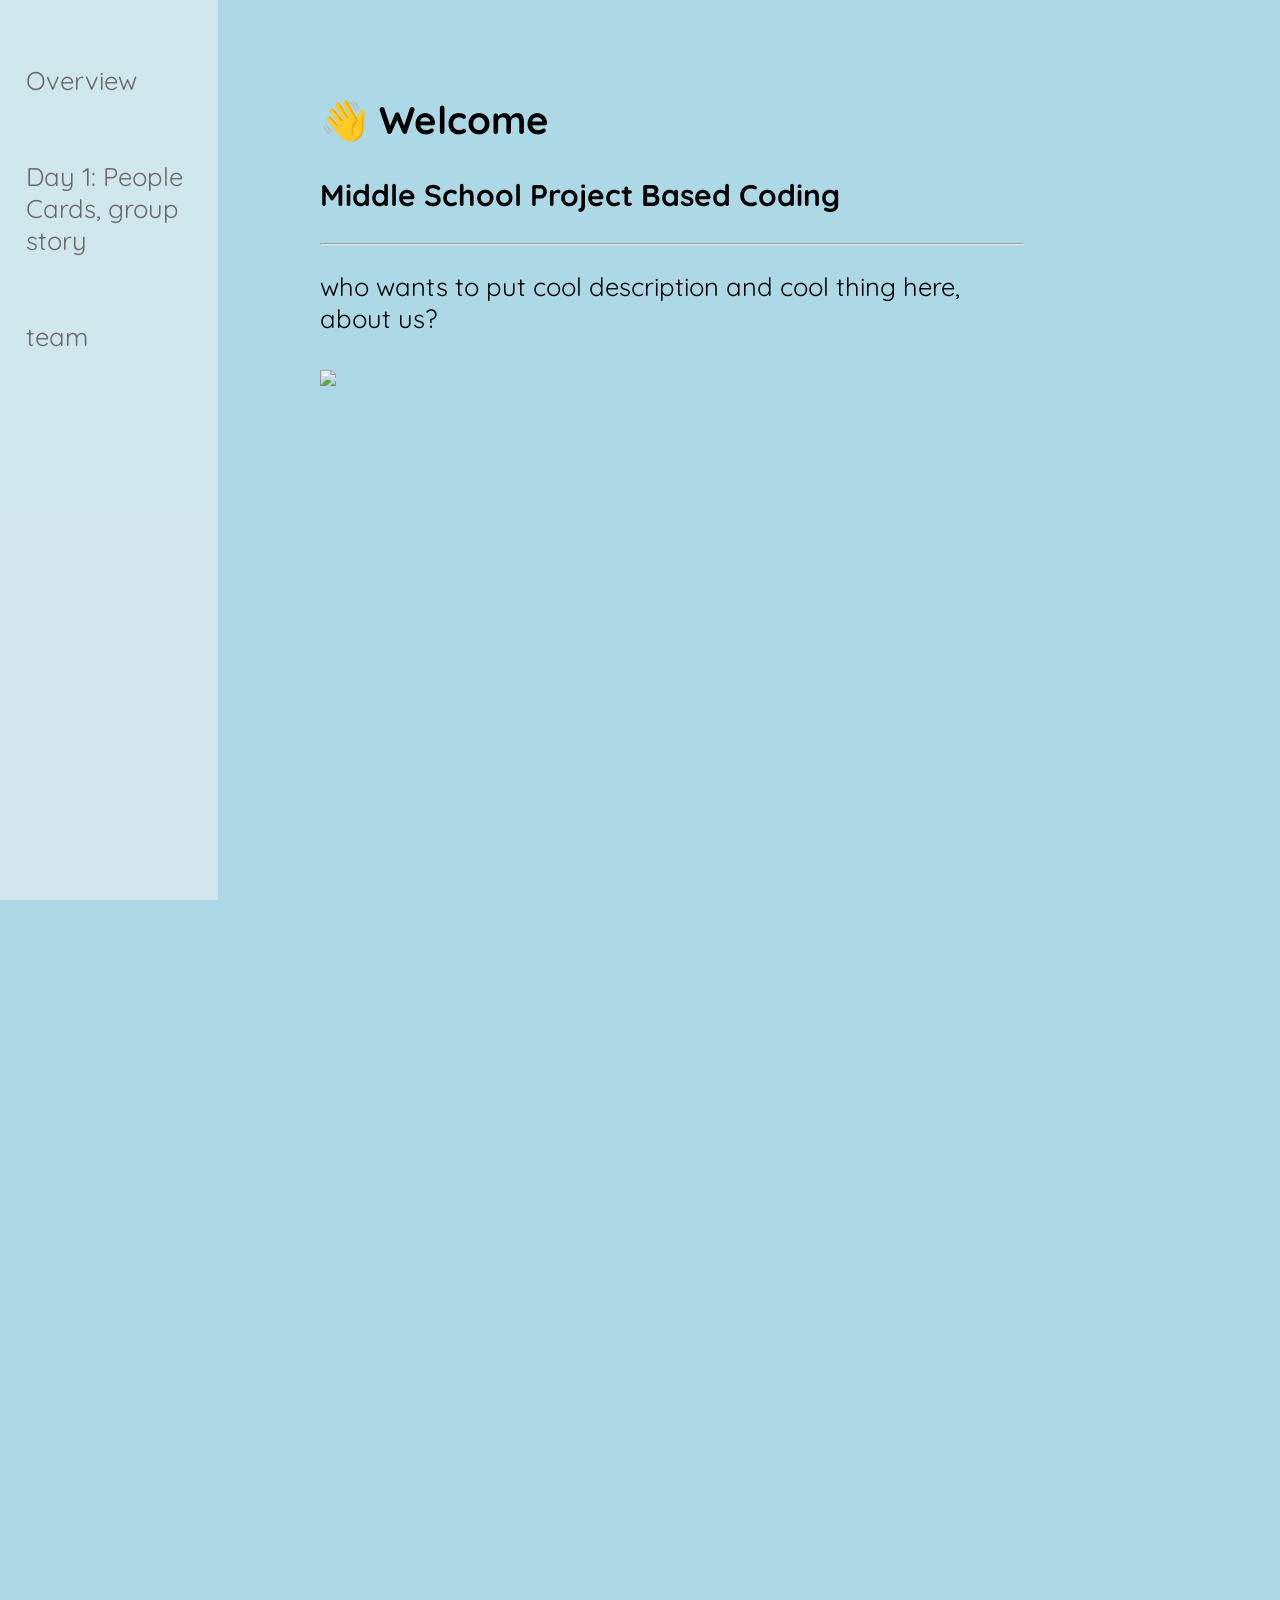
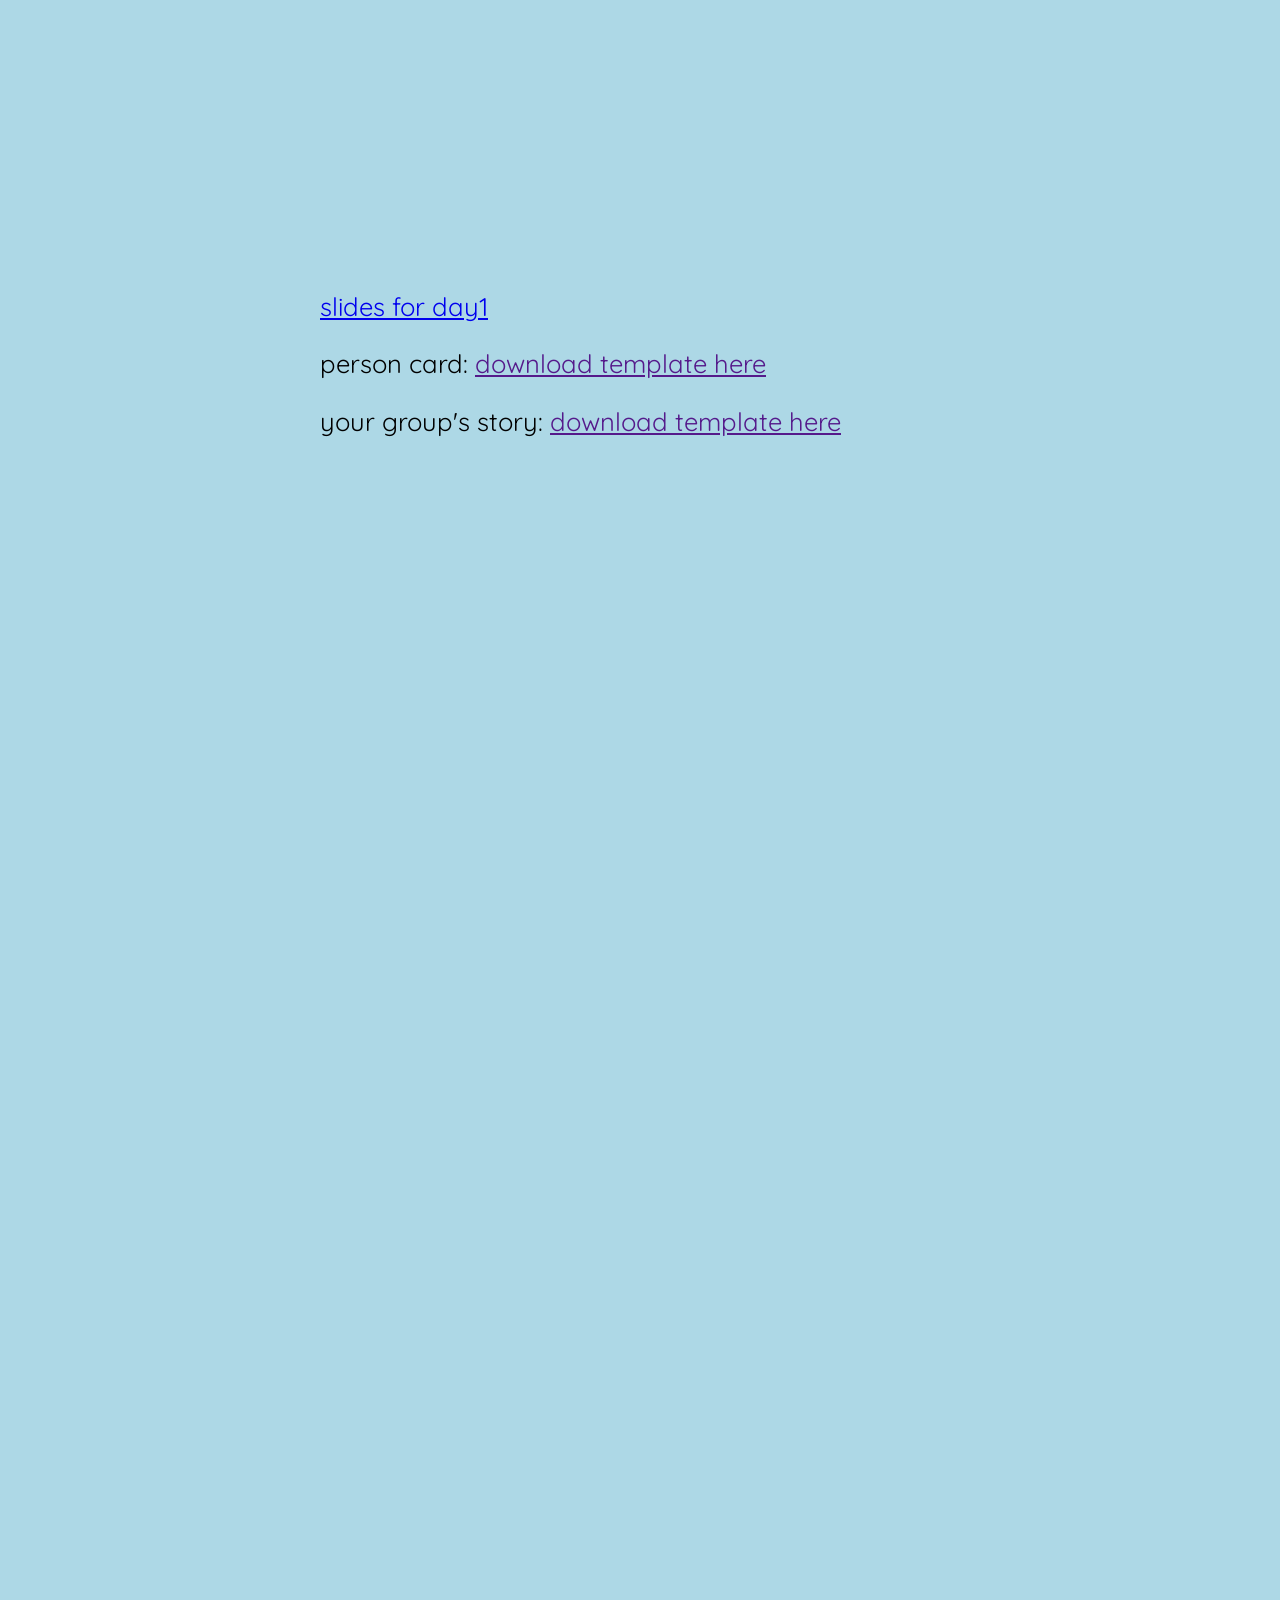
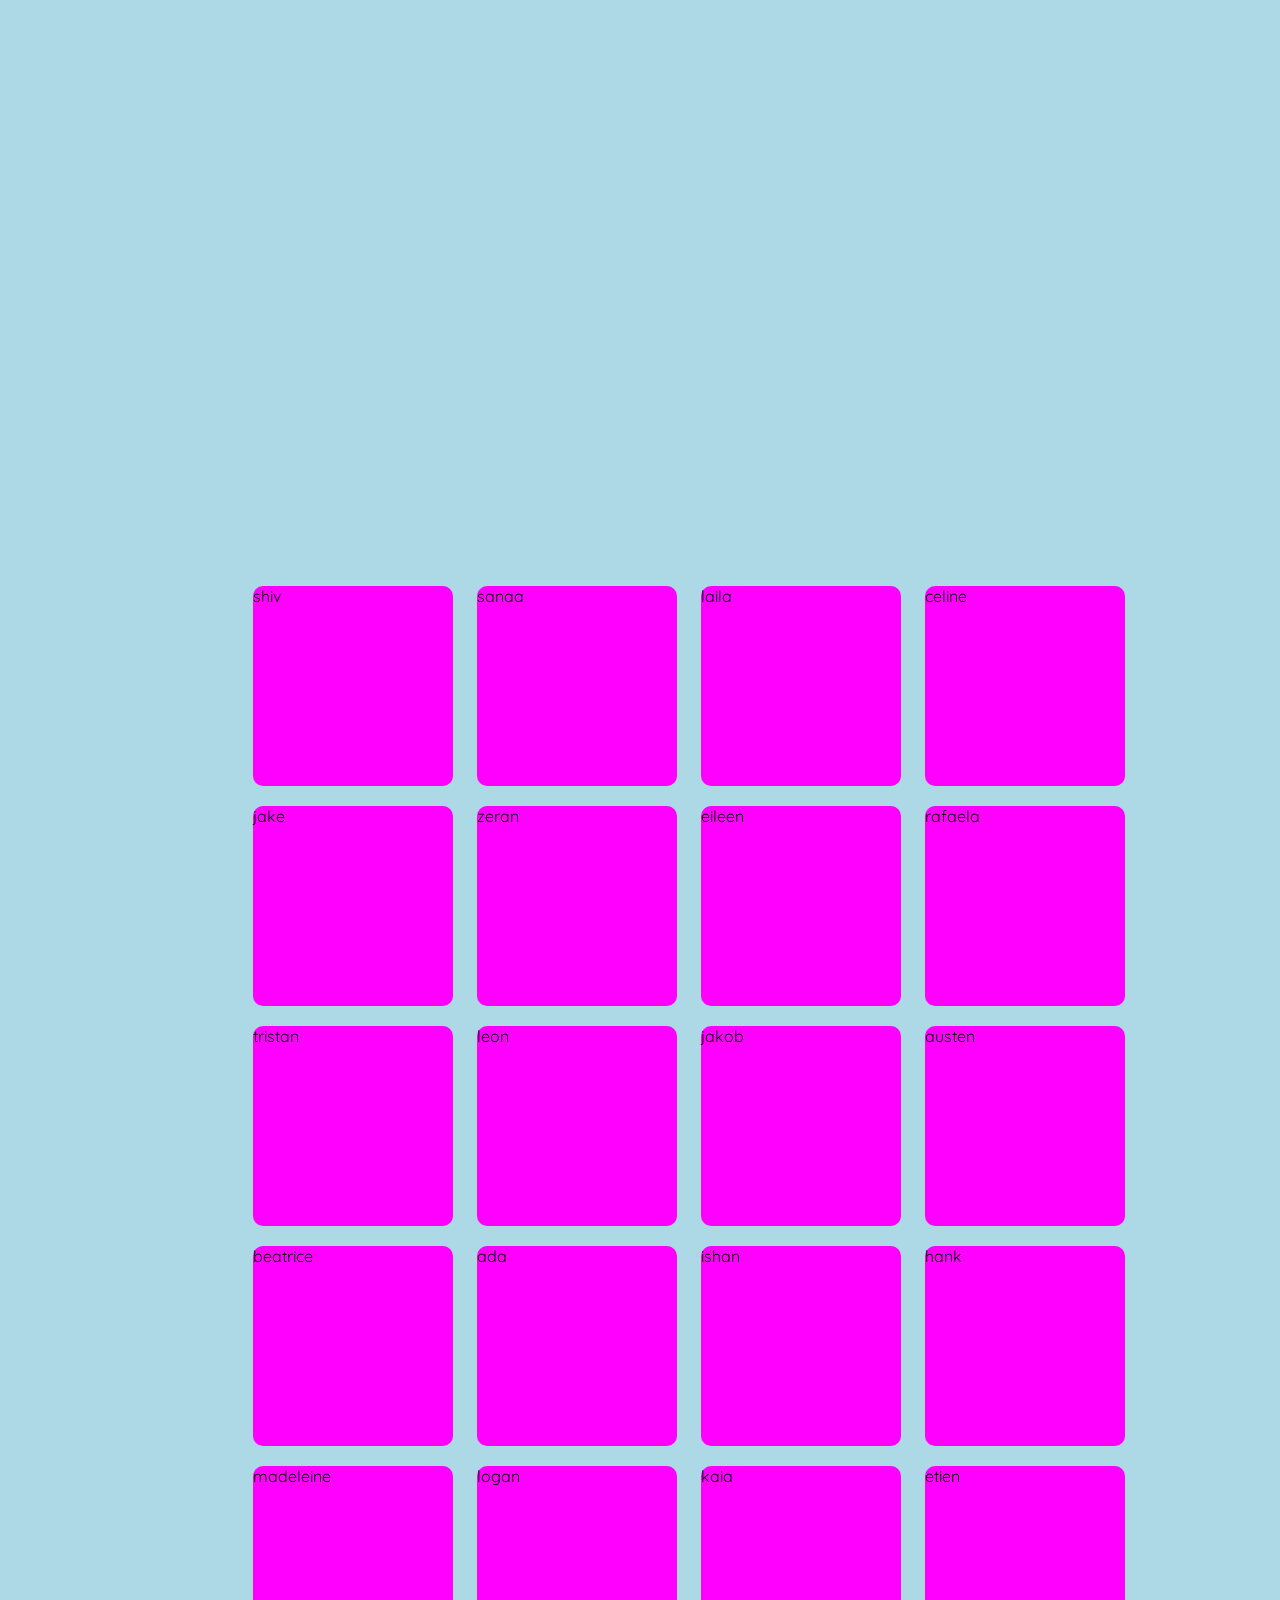
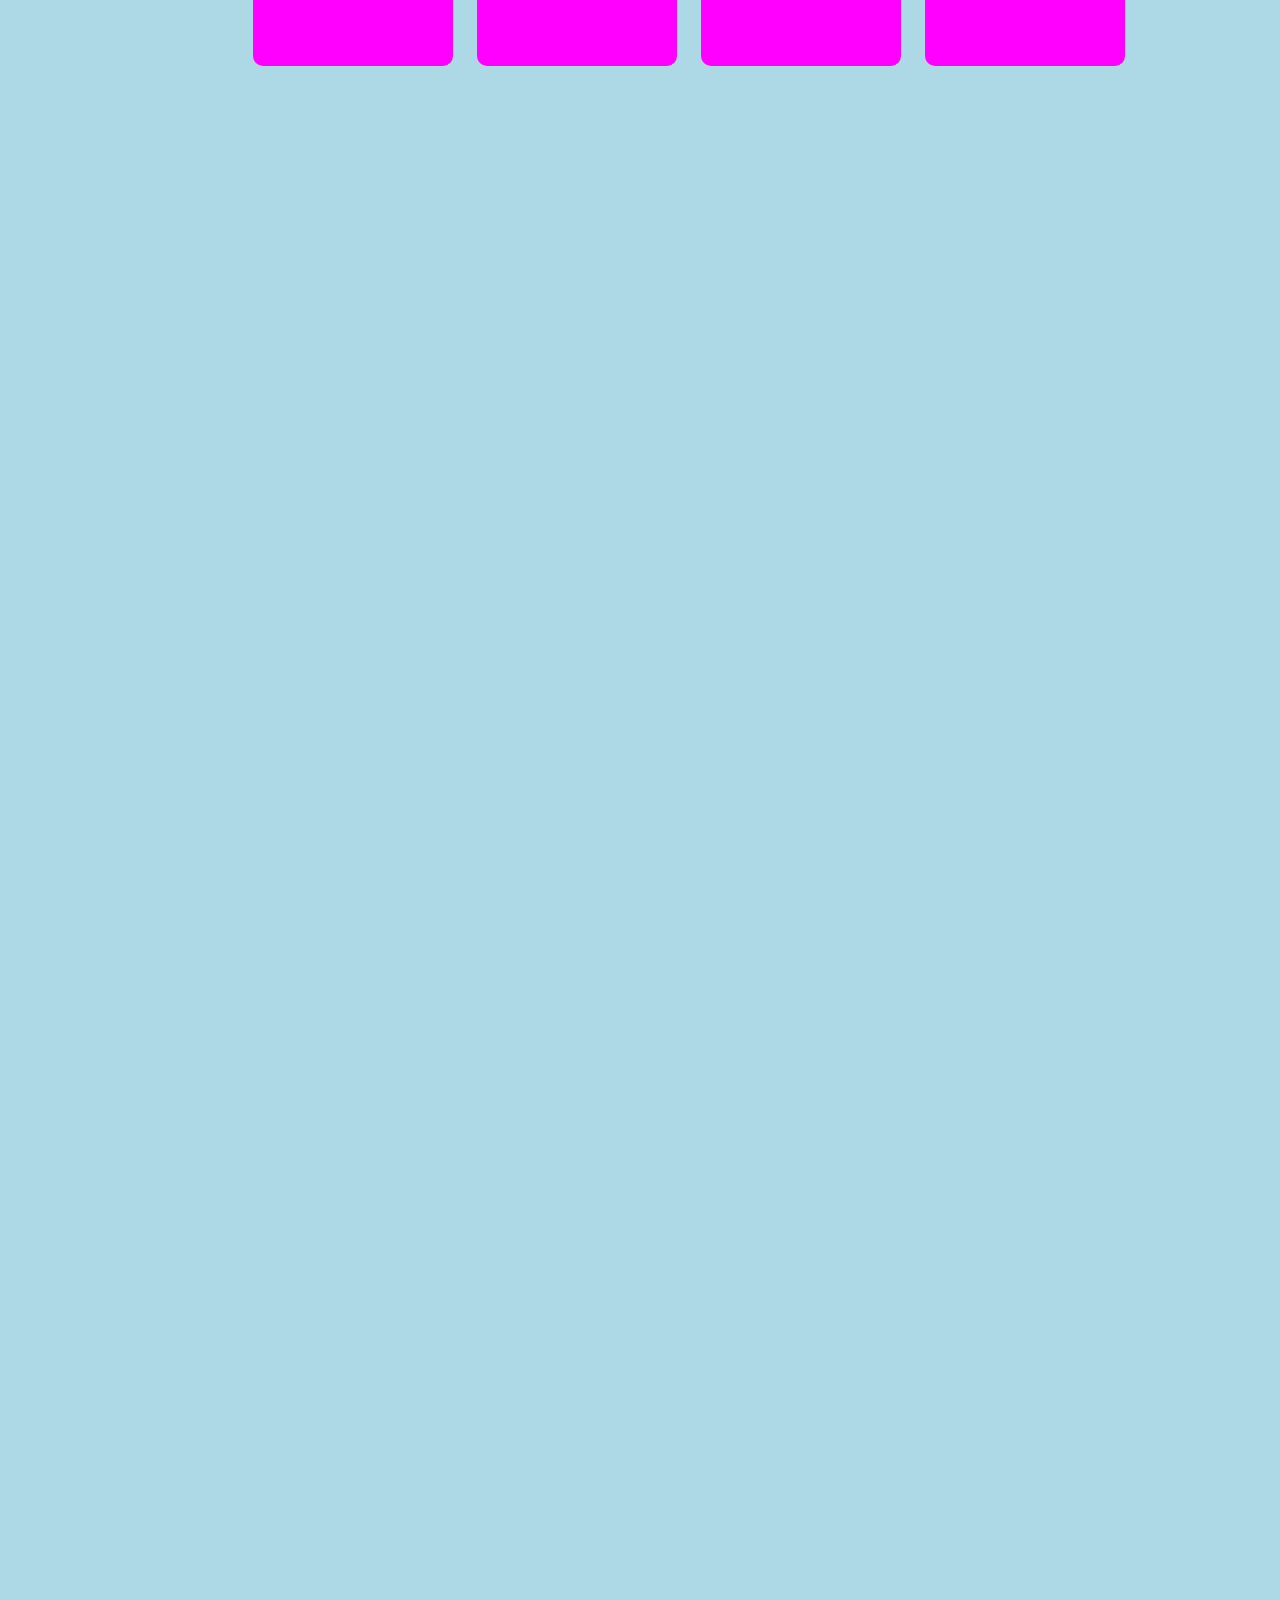
==== index.html @ 1f72d182 "adding first push" ====
<!DOCTYPE html>
<html>

<head>
    <link href="https://fonts.googleapis.com/css?family=Quicksand&display=swap" rel="stylesheet">
    <link href="https://fonts.googleapis.com/css?family=Unlock" rel="stylesheet">
    <link href="https://fonts.googleapis.com/css?family=EB+Garamond|Unlock" rel="stylesheet">
    <link href="https://fonts.googleapis.com/css?family=Caveat|Permanent+Marker" rel="stylesheet">
    <link href="https://fonts.googleapis.com/css?family=Amatic+SC" rel="stylesheet">
    <link href="https://fonts.googleapis.com/css?family=Crimson+Text" rel="stylesheet">
    <link rel="stylesheet" type="text/css" href="style.css" />
    <link href="https://fonts.googleapis.com/css?family=Cabin+Sketch" rel="stylesheet">
    <link href="https://fonts.googleapis.com/css?family=Quicksand&display=swap" rel="stylesheet">
    <title>Project Based Coding</title>
</head>

<body>
    <div id="bar">
        <br><br>
        <a href="#overview">Overview</a>
        <br><br><br>
        <a href="#day1">Day 1: People Cards, group story</a>
        <br><br><br>
        <a href="#team">team</a>
        <br><br><br>
        <a href="#day3-5"></a>
        <br><br><br>
        <a href="#exhibition"></a>
        <br><br><br>
        <a href="#team"></a>
        <br><br><br>
        <a href="sessions/index.html"></a>
        <br><br><br>
    </div>
    <section id="overview">
        <div class="textbox">
            <p>
                <h1>👋 Welcome</h1>
                <h3>Middle School Project Based Coding</h3>
                <hr>
                <p>who wants to put cool description and cool thing here, about us?</p>
                <img src="https://media.giphy.com/media/26xBOZKoaeEn9mKSQ/giphy.gif">
        </div>
    </section>
    <section id="day1">

        <div class="textbox">
        <a href="./slides/index.html">
            <p>slides for day1</p>
        </a>
        <p>person card: <a href="">download template here</a></p>
        <p>your group's story: <a href="">download template here</a></p>
    </div>
    </section>

     <section id="team">

       <div id="faces">
    <div class="personcard">
                <div class="name">shiv</div>

    </div>
    
    <div class="personcard">
        <div class="name">sanaa</div>
    </div>

    <div class="personcard">
        <div class="name">laila</div>
    </div>

    <div class="personcard">
        <div class="name">celine</div>
    </div>

    <div class="personcard">
        <div class="name">jake</div>
    </div>

     <div class="personcard">
        <div class="name">zeran</div>
    </div>

     <div class="personcard">
        <div class="name">eileen</div>
    </div>

     <div class="personcard">
        <div class="name">rafaela</div>
    </div>

     <div class="personcard">
        <div class="name">tristan</div>
    </div>

     <div class="personcard">
        <div class="name">leon</div>
    </div>

     <div class="personcard">
        <div class="name">jakob</div>
    </div>

     <div class="personcard">
        <div class="name">austen</div>
    </div>

     <div class="personcard">
        <div class="name">beatrice</div>
    </div>

     <div class="personcard">
        <div class="name">ada</div>
    </div>

     <div class="personcard">
        <div class="name">ishan</div>
    </div>

     <div class="personcard">
        <div class="name">hank</div>
    </div>

     <div class="personcard">
        <div class="name">madeleine</div>
    </div>

     <div class="personcard">
        <div class="name">logan</div>
    </div>

     <div class="personcard">
        <div class="name">kaia</div>
    </div>

     <div class="personcard">
        <div class="name">etien</div>
    </div>
</div>
    </section>
    <script type="text/javascript" src="script.js">
    </script>
    <script type="text/javascript" src="jquery.js">
    </script>
</body>

</html>
---- style.css ----
/*1. Things I need to fix: when you hover after it flips, it doesn't do hover effect
2. the links work on the descriptiona-apparent div*/

body {
    margin: 0;
    background-color:lightblue;
}

table tr td{
    border:1px solid black;
}

section {
    width: 100%;
    height: 100%;
    z-index: -1;
    margin: 0;
    position: absolute;
/*background-color:lightblue;
*/    background-repeat: no-repeat;
    font-family: 'Quicksand', sans-serif;


}

#bar a {
    color: rgb(105, 105, 105);

    text-decoration: none;
}

#overview {
    top: 0%;
    height: 100%;

}

#day1 {
    top: 200%;
    height: 200%;

}

#day2{
    top: 400%;
    height: 250%;

}

#day3-5 {
    top: 650%;
    height: 200%;

}

#exhibition {
top:850%;
height:100%;}



#team {
    top: 950%;
    height: 450%;

}



#bar {
    padding-left: 2%;
    width: 15%;
    height: 100%;
    top: 0%;
    position: fixed;
    background-color: rgba(245, 245, 245, 0.5);
    color: rgb(105, 105, 105);
    font-family: 'Quicksand', sans-serif;
    font-size: 2vw;
}




.textbox {
    z-index: 1;
    width: 55%;
    left: 25%;
    position: absolute;
    padding-top: 5%;
    font-size: 2vw;

}


#faces {
    position: relative;
    left: 17%;
    width: 80%;
    height: 100%;
    padding: 2%;
}

.container {

    width: 15vw;
    margin: 1%;
    text-align: center;
    color: rgb(105, 105, 105);
    font-size: 18px;
    display: inline-block;


}

.personcard{
    margin:10px;
    background-color:magenta;
    width:200px;
    height:200px;
    border-radius:5%;
    margin:10px;
    position:relative;
    display:inline-block;
}

/*Below is the styling for a div with the class name of headshot, which is the front of your card*/





/*@keyframes jasmine-expand{
    0%{
    font-size:100%;
  }
   50%{
    font-size:300%;
  }
  
  100%{
    font-size:100%
  }
}*/
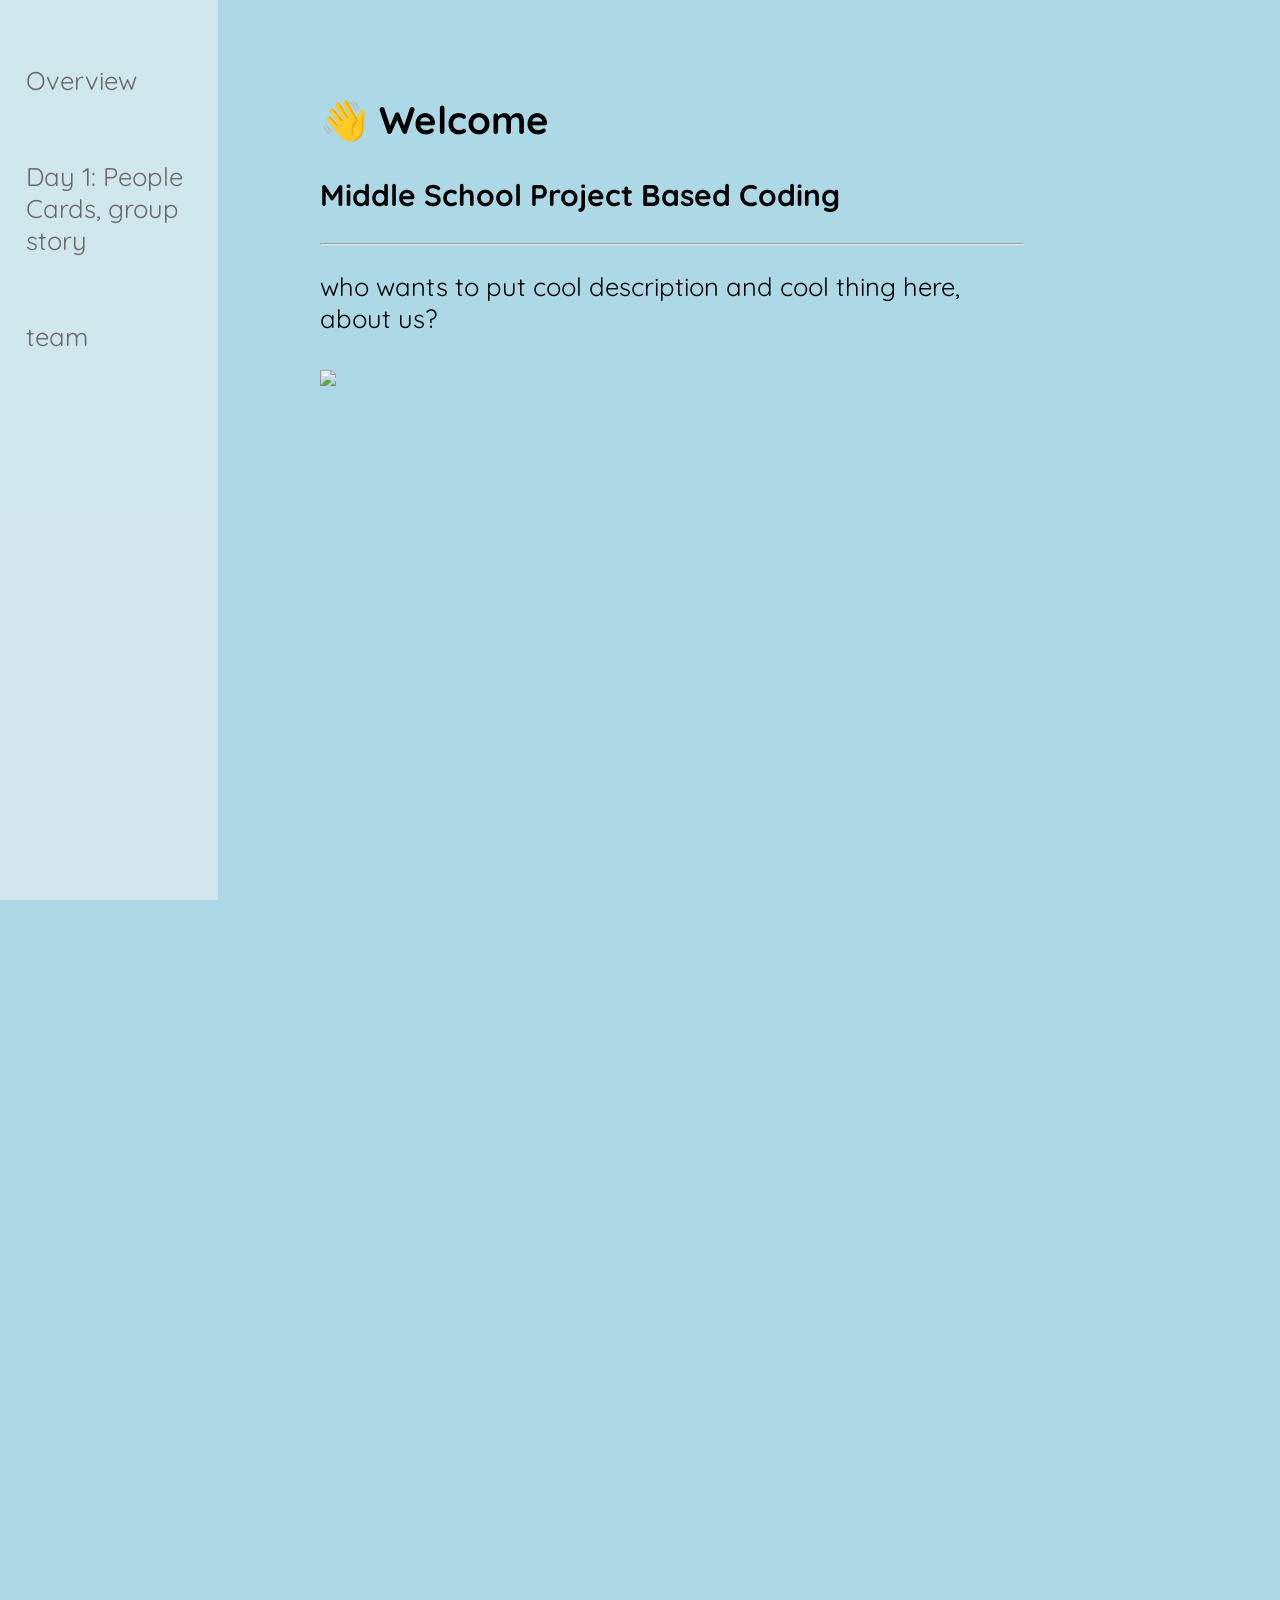
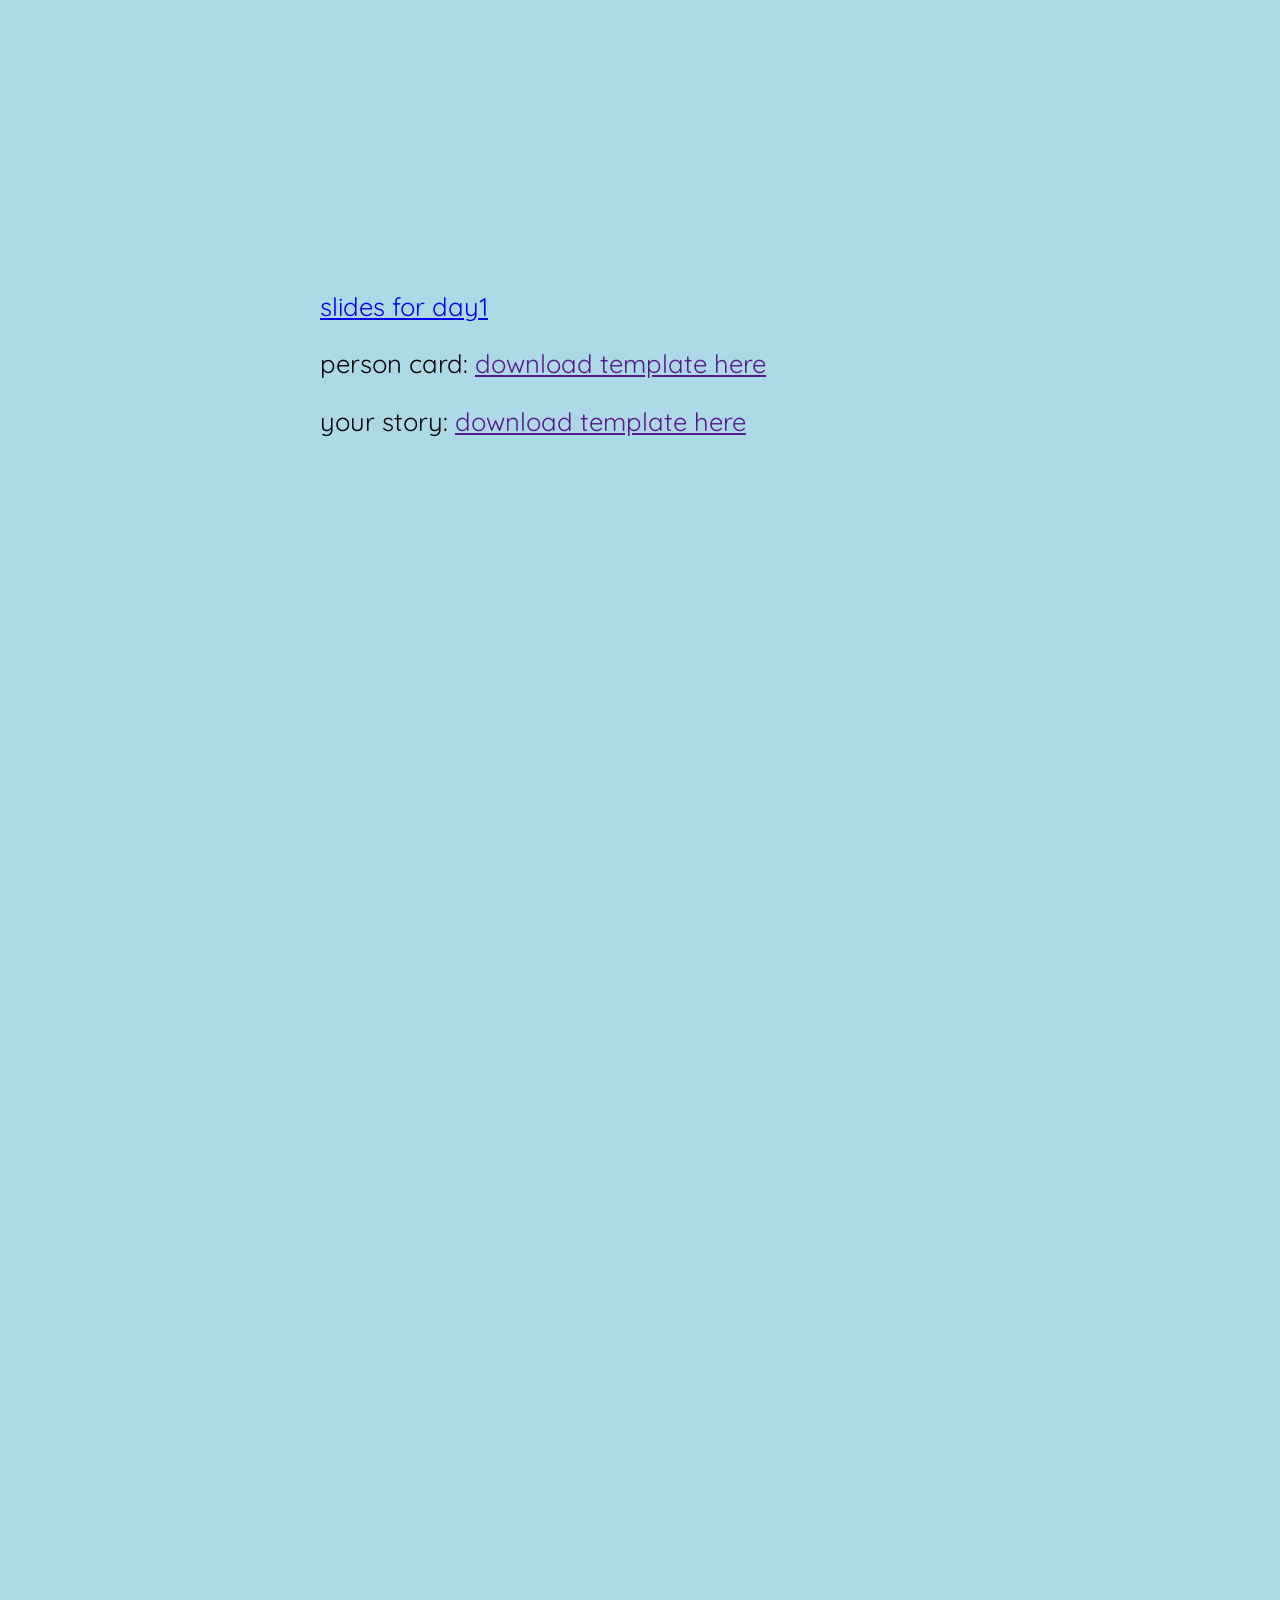
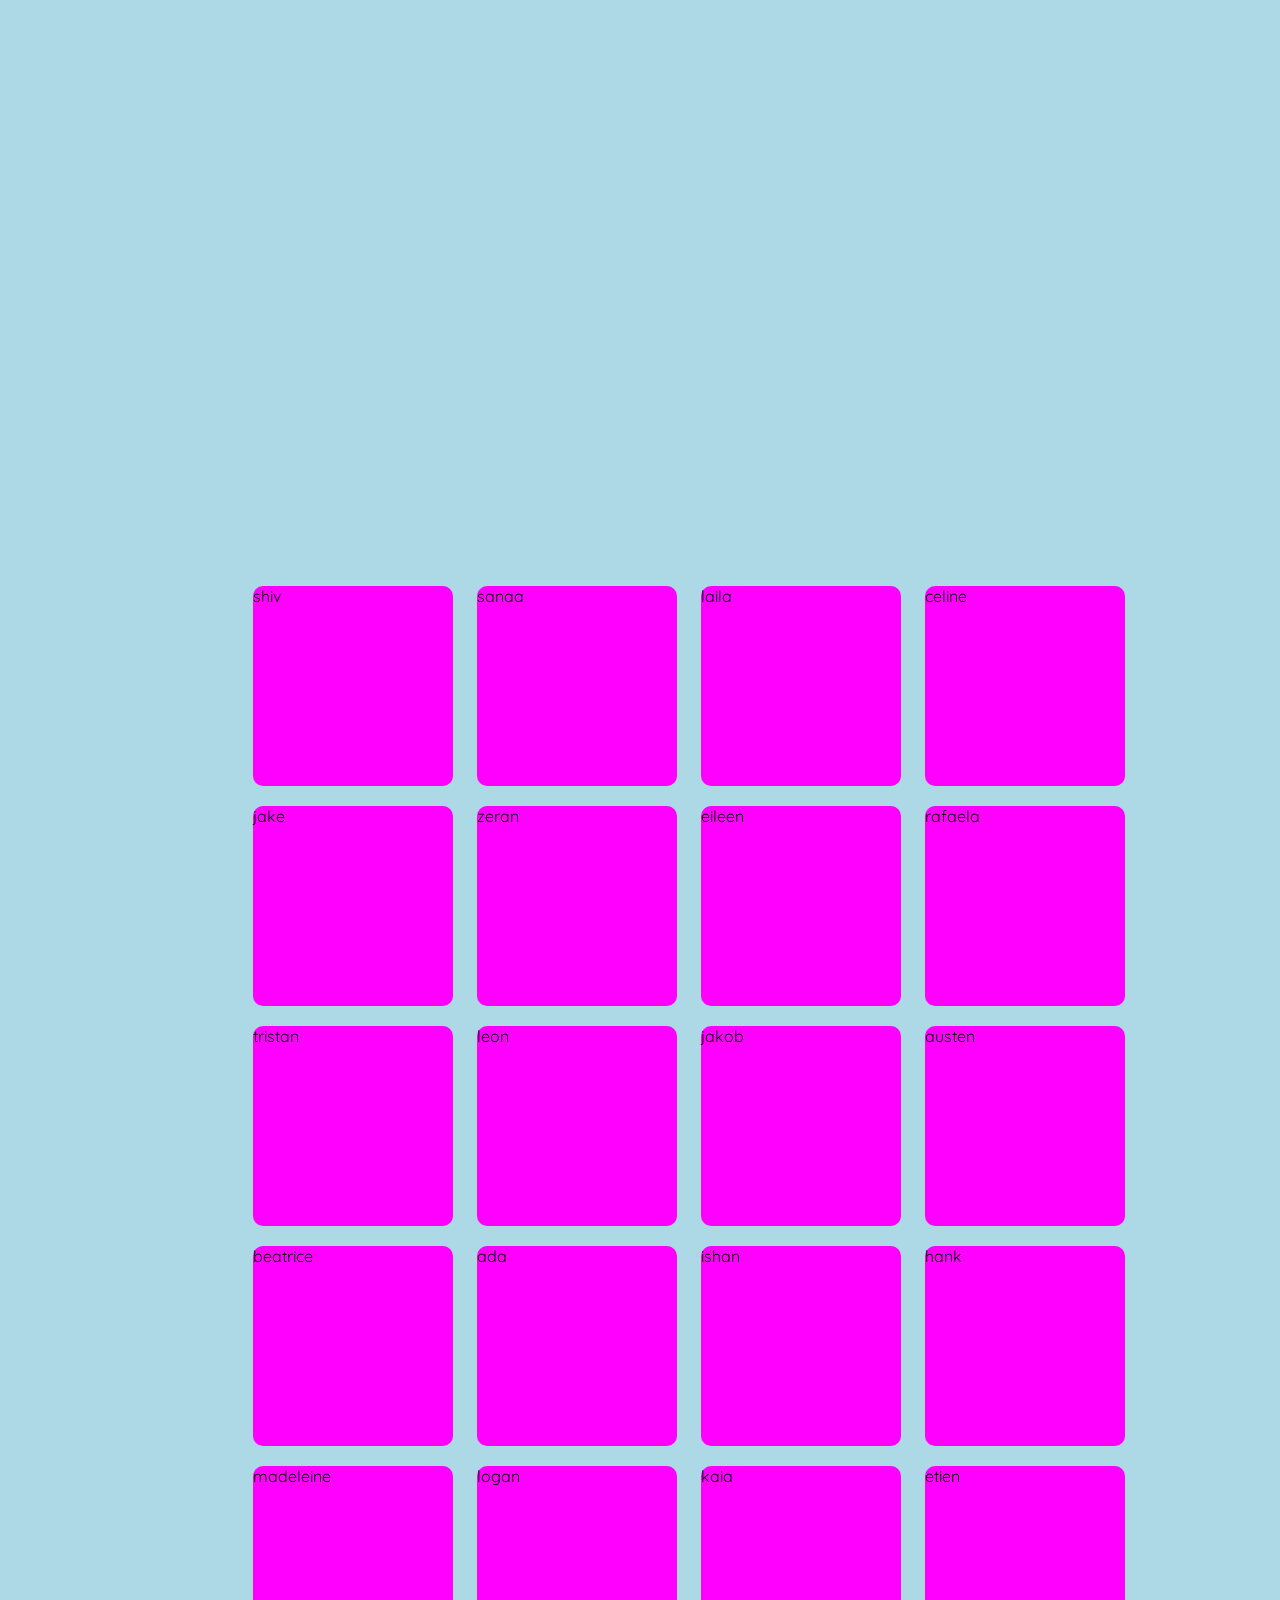
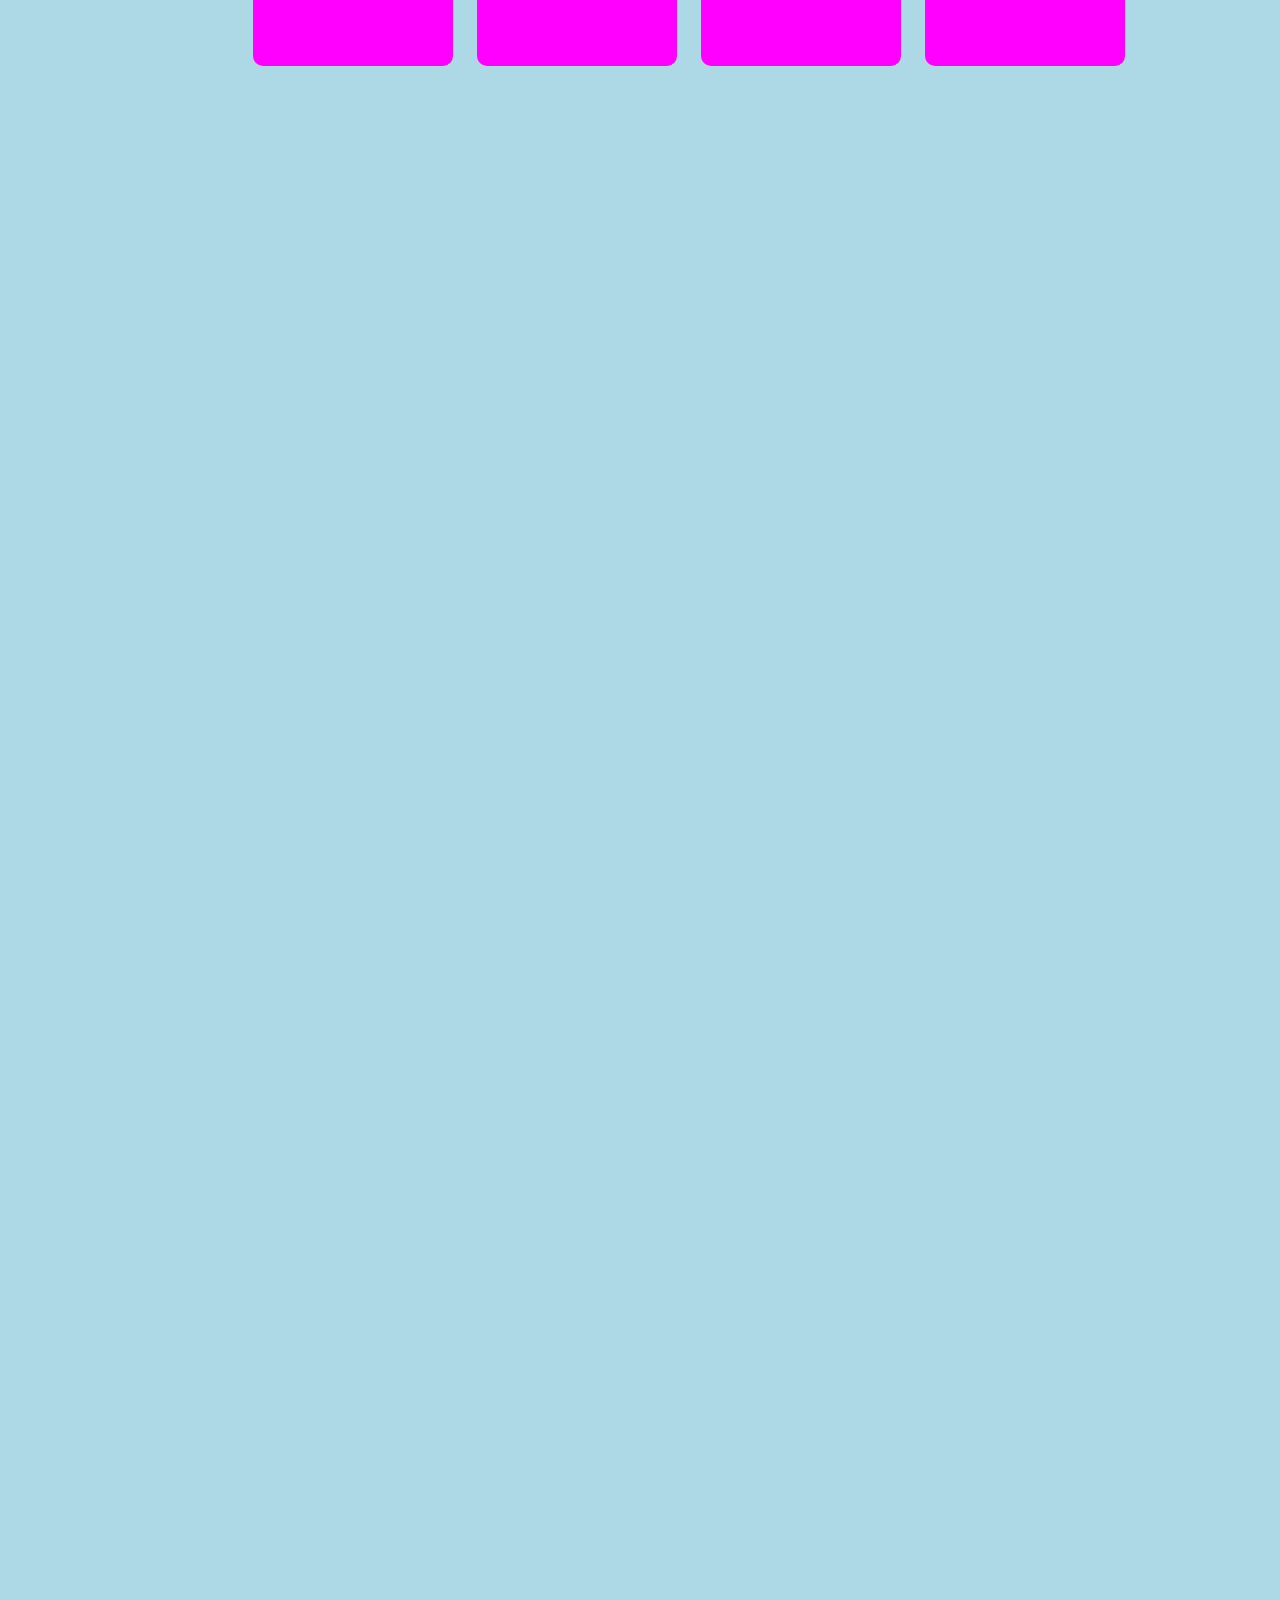
==== commit 313f84c5: "taking out word group" ====
--- a/index.html
+++ b/index.html
@@ -49,7 +49,7 @@
             <p>slides for day1</p>
         </a>
         <p>person card: <a href="">download template here</a></p>
-        <p>your group's story: <a href="">download template here</a></p>
+        <p>your  story: <a href="">download template here</a></p>
     </div>
     </section>
 
